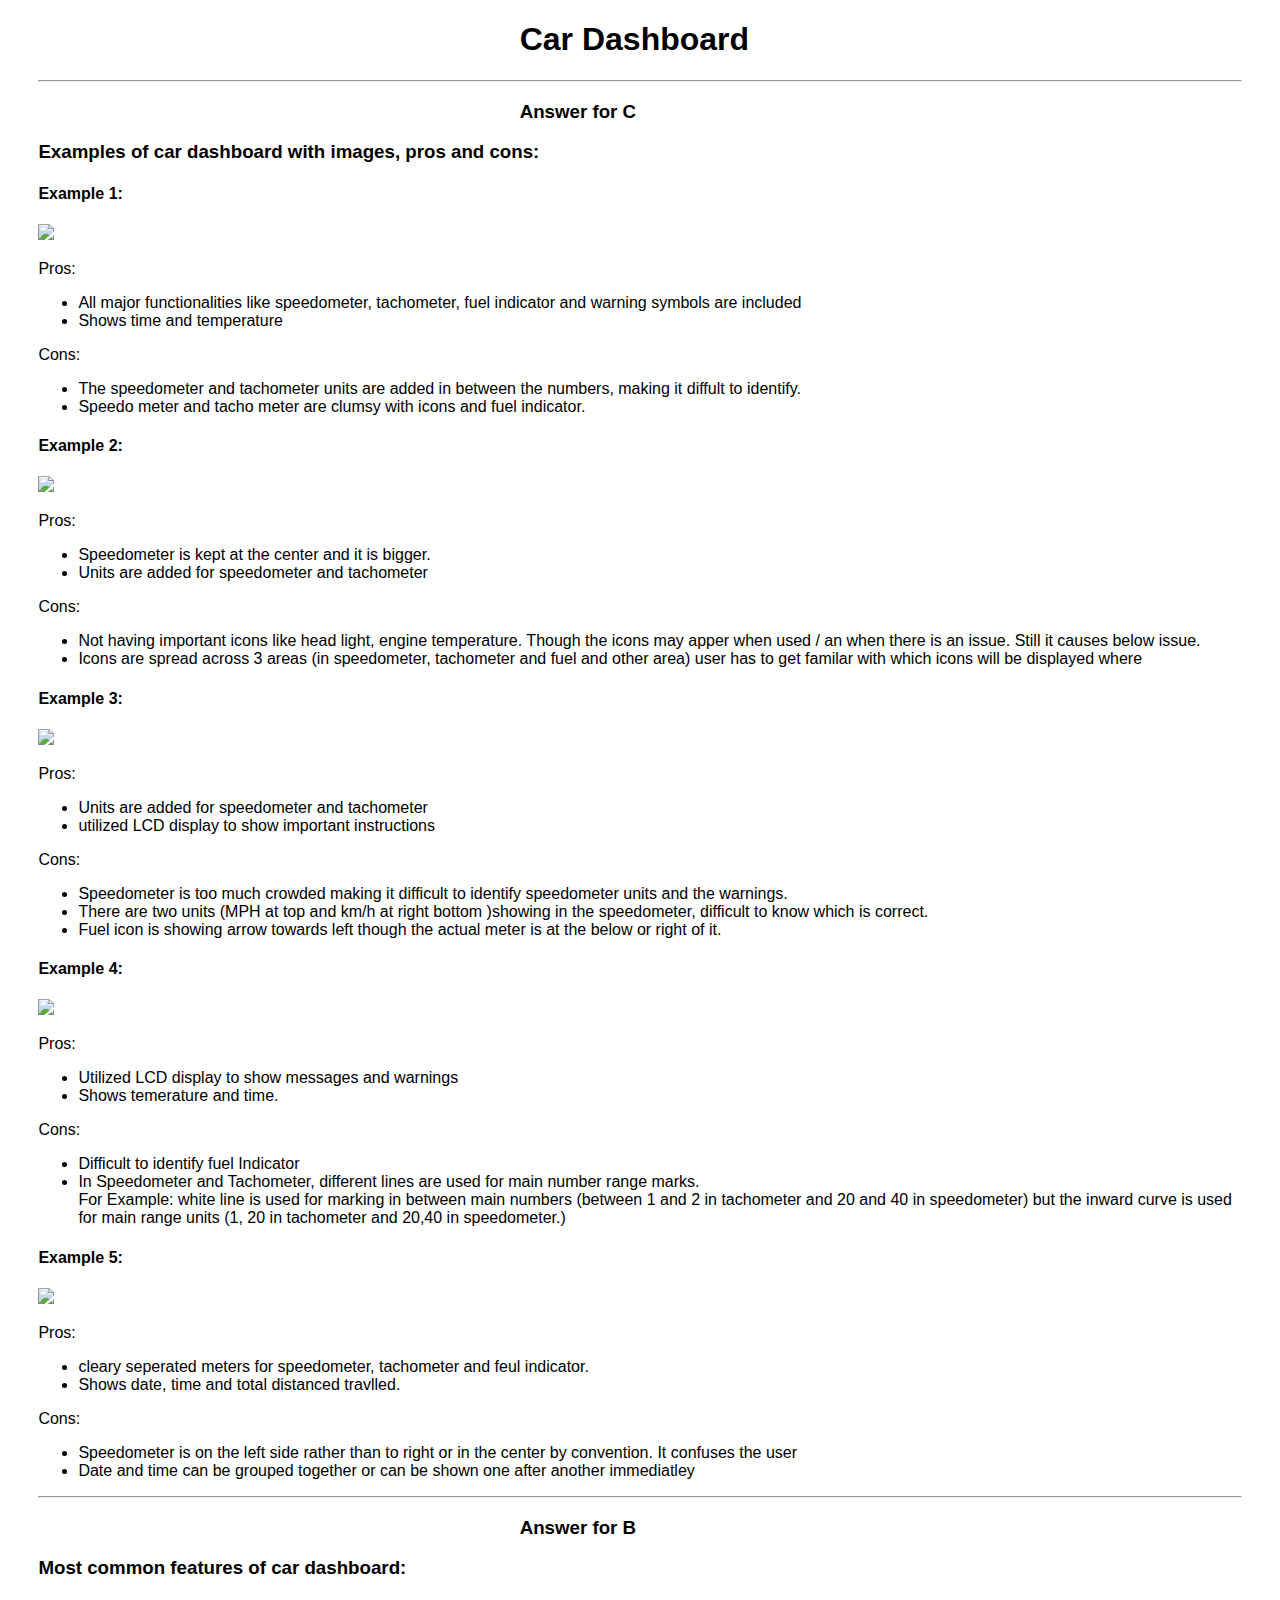
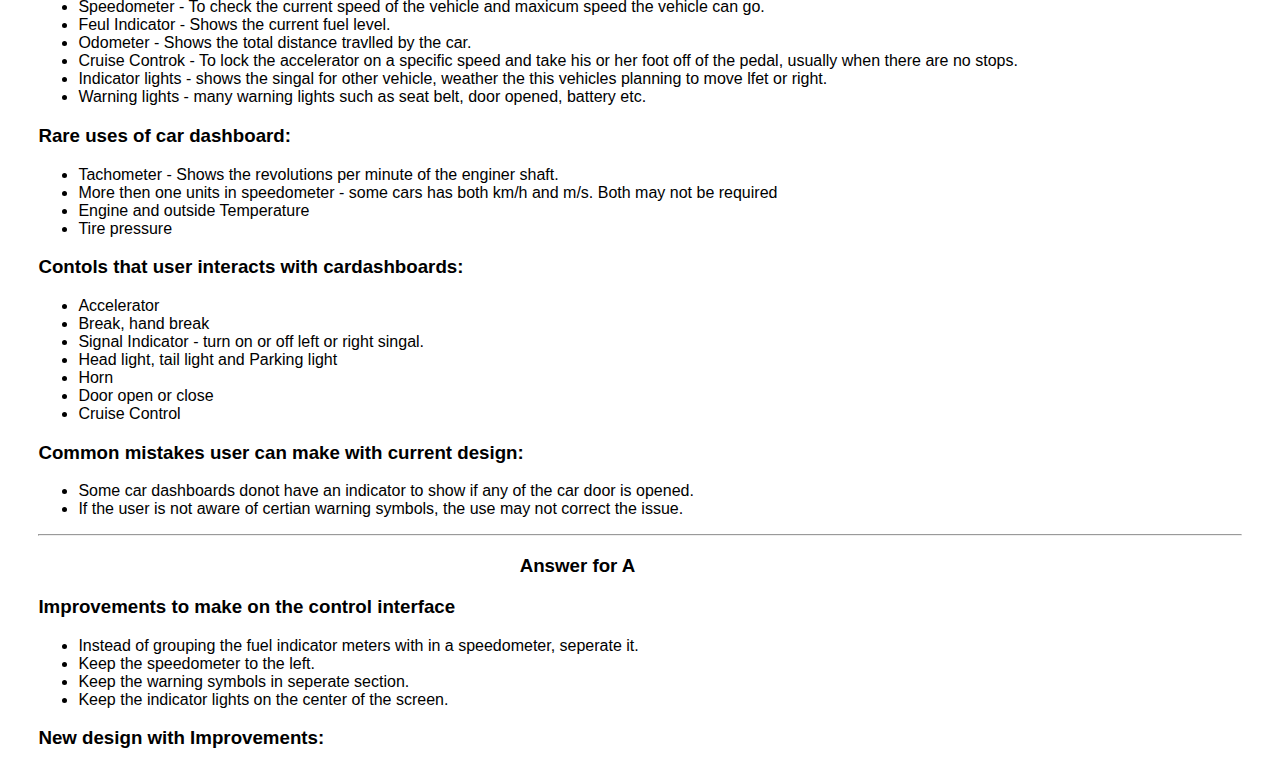
==== index.html @ f6dc5852 "report amd implementation" ====
<!DOCTYPE html>
<html>

<head>
    <style>
        body {
            font-family: sans-serif;
            margin-left: 3%;
            margin-right: 3%;
        }
    </style>
</head>

<body>
    <div style="margin-left: 40%;">
        <h1>Car Dashboard</h1>
    </div>
    <hr>
    <h3 style="margin-left: 40%;">Answer for C</h3>
    <h3>Examples of car dashboard with images, pros and cons:</h3>
    <h4>Example 1:</h4>
    <img src="images/Example_Dashboard_1_1.jpg">
    <p>Pros:</p>
    <ul>
        <li>All major functionalities like speedometer, tachometer, fuel indicator and warning symbols are included</li>
        <li>Shows time and temperature</li>
    </ul>
    <p>Cons:</p>
    <ul>
        <li>The speedometer and tachometer units are added in between the numbers, making it diffult to identify.</li>
        <li>Speedo meter and tacho meter are clumsy with icons and fuel indicator.</li>
    </ul>

    <!-- <img src="images/Example_Dashboard_1.jpg" />
    <p>Pros:</p>
    <ul>
        <li>Speedometer, Tachometer and fuel indicator are inlcued</li>
        <li>Most of the warning symbols are inclued</li>
    </ul>
    <p>cons: </p>
    <ul>
        <li>No indication to know which is speedometer vs which is tachometer.</li>
        <li>Missing units for speedometer - speed units are unknown weather it's kilometers/hour or miles/hour.</li>
        <li>Too many symbols are packged together - it confuses the user and requires more attention to know the
            warning.</li>
        <li>Missing left and right singal indicators. Even if it was included below the speedometer/tachometer. it is
            not easily visible.</li>
        <li>Repeated icons - car door or trunk opened indicator is repeated many times. They consumed a lot of space.<p>
                For example, one icon for trunk opened, one for front door, and another for front and back doors.</p>
        </li>
        <li>The numbering line marks in speedometer and tachometer are extended out of the respective meter area.</li>
        <li>Only one number (1/2) is added in the fuel indicator.</li>
    </ul> -->

    <h4>Example 2:</h4>
    <img src="images/Example_Dashboard_2.jpg" />
    <p>Pros:</p>
    <ul>
        <li>Speedometer is kept at the center and it is bigger.</li>
        <li>Units are added for speedometer and tachometer</li>
    </ul>
    <p>Cons:</p>
    <ul>
        <li>Not having important icons like head light, engine temperature. Though the icons may apper when used / an
            when there is an issue. Still it causes below issue.</li>
        <li>Icons are spread across 3 areas (in speedometer, tachometer and fuel and other area) user has to get familar
            with which icons will be displayed where</li>
    </ul>
    <h4>Example 3:</h4>
    <img src="images/Example_Dashboard_3.jpg" />
    <p>Pros:</p>
    <ul>
        <li>Units are added for speedometer and tachometer</li>
        <li>utilized LCD display to show important instructions</li>
    </ul>
    <p>Cons:</p>
    <ul>
        <li>Speedometer is too much crowded making it difficult to identify speedometer units and the warnings.</li>
        <li>There are two units (MPH at top and km/h at right bottom )showing in the speedometer, difficult to know
            which is correct.</li>
        <li>Fuel icon is showing arrow towards left though the actual meter is at the below or right of it.</li>
    </ul>

    <h4>Example 4:</h4>
    <img src="images/Example_Dashboard_4.jpg" />
    <p>Pros:</p>
    <ul>
        <li>Utilized LCD display to show messages and warnings</li>
        <li>Shows temerature and time.</li>
    </ul>
    <p>Cons:</p>
    <ul>
        <li>Difficult to identify fuel Indicator</li>
        <li>In Speedometer and Tachometer, different lines are used for main number range marks.
            <br>For Example: white line is used for marking in between main numbers
            (between 1 and 2 in tachometer and 20 and 40 in speedometer)
            but the inward curve is used for main range units (1, 20 in tachometer and 20,40 in speedometer.)
        </li>
    </ul>
    <h4>Example 5:</h4>
    <img src="images/Example_Dashboard_5.jpg" />
    <p>Pros:</p>
    <ul>
        <li>cleary seperated meters for speedometer, tachometer and feul indicator.</li>
        <li>Shows date, time and total distanced travlled.</li>
    </ul>
    <p>Cons:</p>
    <ul>
        <li>Speedometer is on the left side rather than to right or in the center by convention. It confuses the user
        </li>
        <li>Date and time can be grouped together or can be shown one after another immediatley</li>
    </ul>
    <hr>
    <h3 style="margin-left: 40%;">Answer for B</h3>
    <h3>Most common features of car dashboard:</h3>
    <ul>
        <li>Speedometer - To check the current speed of the vehicle and maxicum speed the vehicle can go.</li>
        <li>Feul Indicator - Shows the current fuel level.</li>
        <li>Odometer - Shows the total distance travlled by the car.</li>
        <li>Cruise Controk - To lock the accelerator on a specific speed and take his or her foot off of the pedal,
            usually when there are no stops.</li>
        <li>Indicator lights - shows the singal for other vehicle, weather the this vehicles planning to move lfet or
            right.</li>
        <li>Warning lights - many warning lights such as seat belt, door opened, battery etc.</li>
    </ul>
    <h3>Rare uses of car dashboard:</h3>
    <ul>
        <li>Tachometer - Shows the revolutions per minute of the enginer shaft.</li>
        <li>More then one units in speedometer - some cars has both km/h and m/s. Both may not be required</li>
        <li>Engine and outside Temperature</li>
        <li>Tire pressure</li>
    </ul>
    <h3>Contols that user interacts with cardashboards:</h3>
    <ul>
        <li>Accelerator</li>
        <li>Break, hand break</li>
        <li>Signal Indicator - turn on or off left or right singal.</li>
        <li>Head light, tail light and Parking light</li>
        <li>Horn</li>
        <li>Door open or close</li>
        <li>Cruise Control</li>
    </ul>
    <h3>Common mistakes user can make with current design:</h3>
    <ul>
        <li>Some car dashboards donot have an indicator to show if any of the car door is opened.</li>
        <li>If the user is not aware of certian warning symbols, the use may not correct the issue.</li>
    </ul>
    <hr />
    <h3 style="margin-left: 40%;">Answer for A</h3>
    <h3>Improvements to make on the control interface</h3>
    <ul>
        <li>Instead of grouping the fuel indicator meters with in a speedometer, seperate it.</li>
        <li>Keep the speedometer to the left.</li>
        <li>Keep the warning symbols in seperate section.</li>
        <li>Keep the indicator lights on the center of the screen.</li>
    </ul>
    <h3>New design with Improvements:</h3>
</body>

</html>
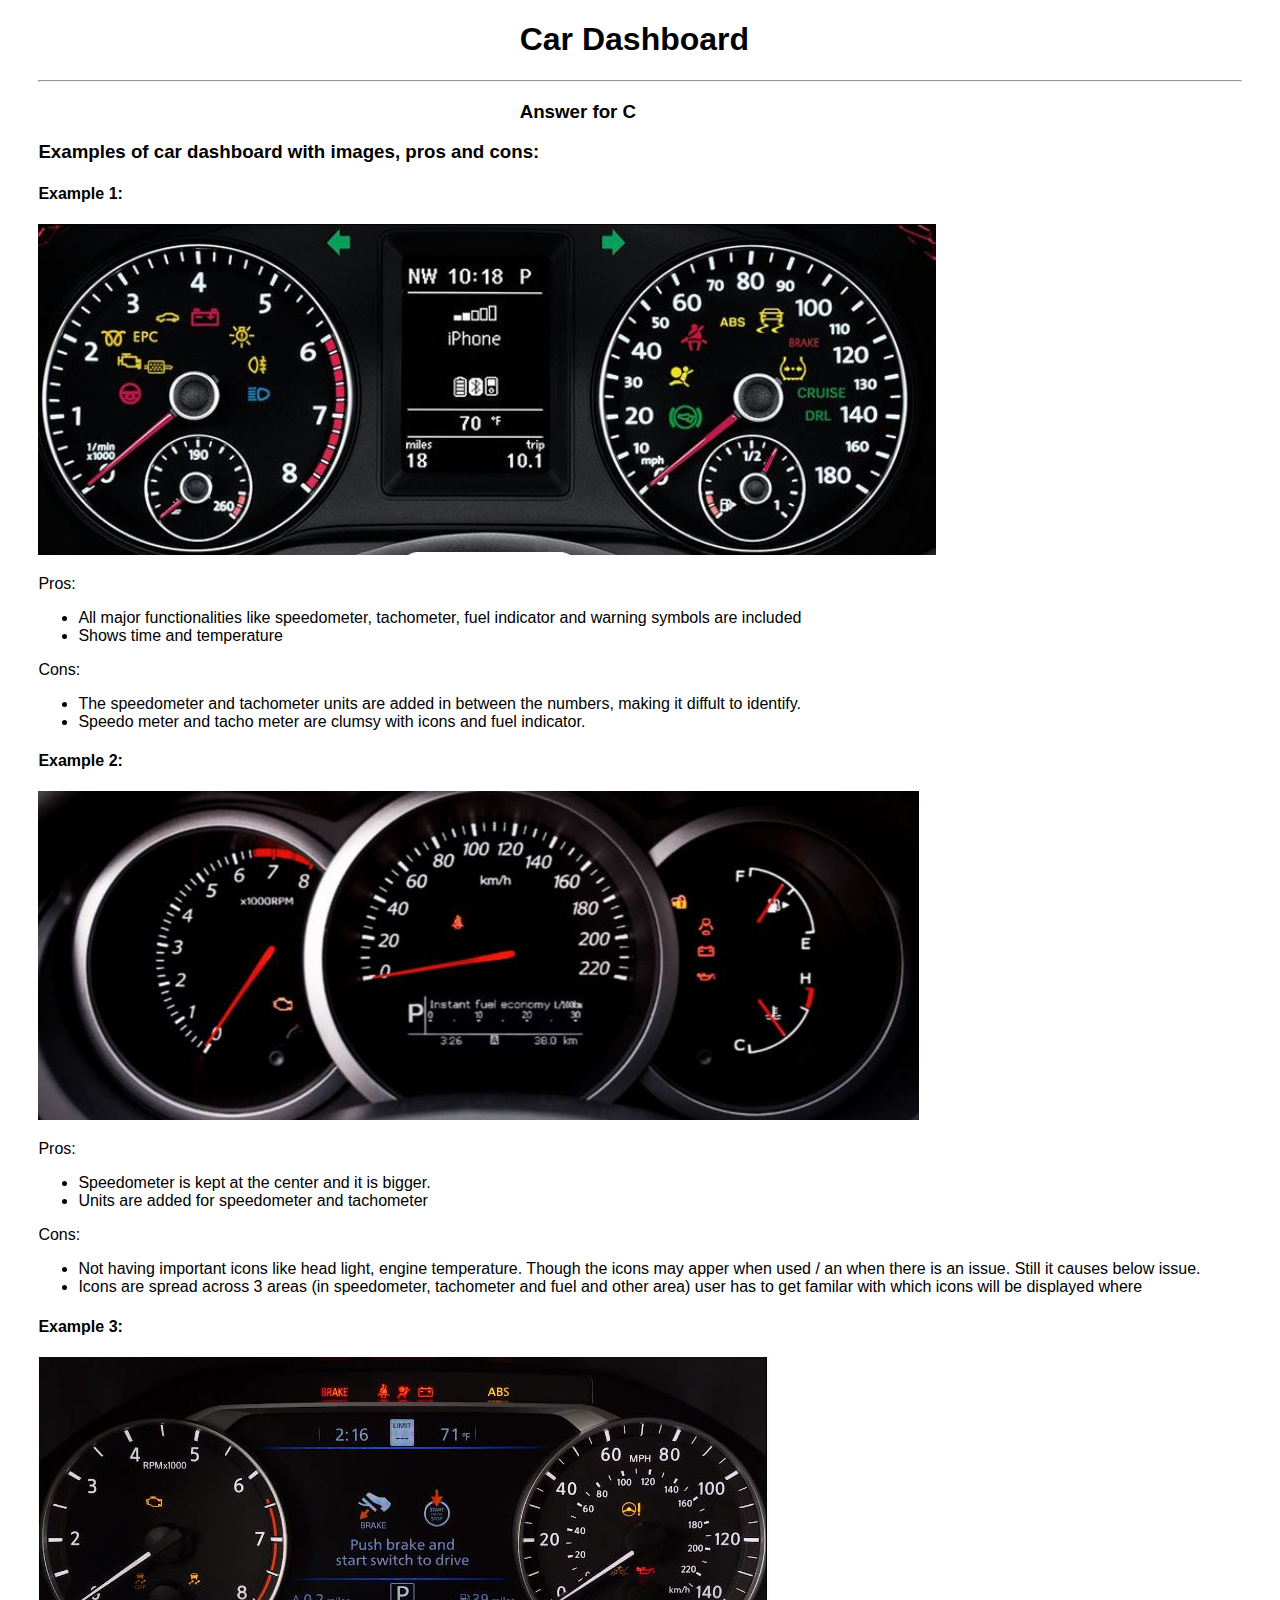
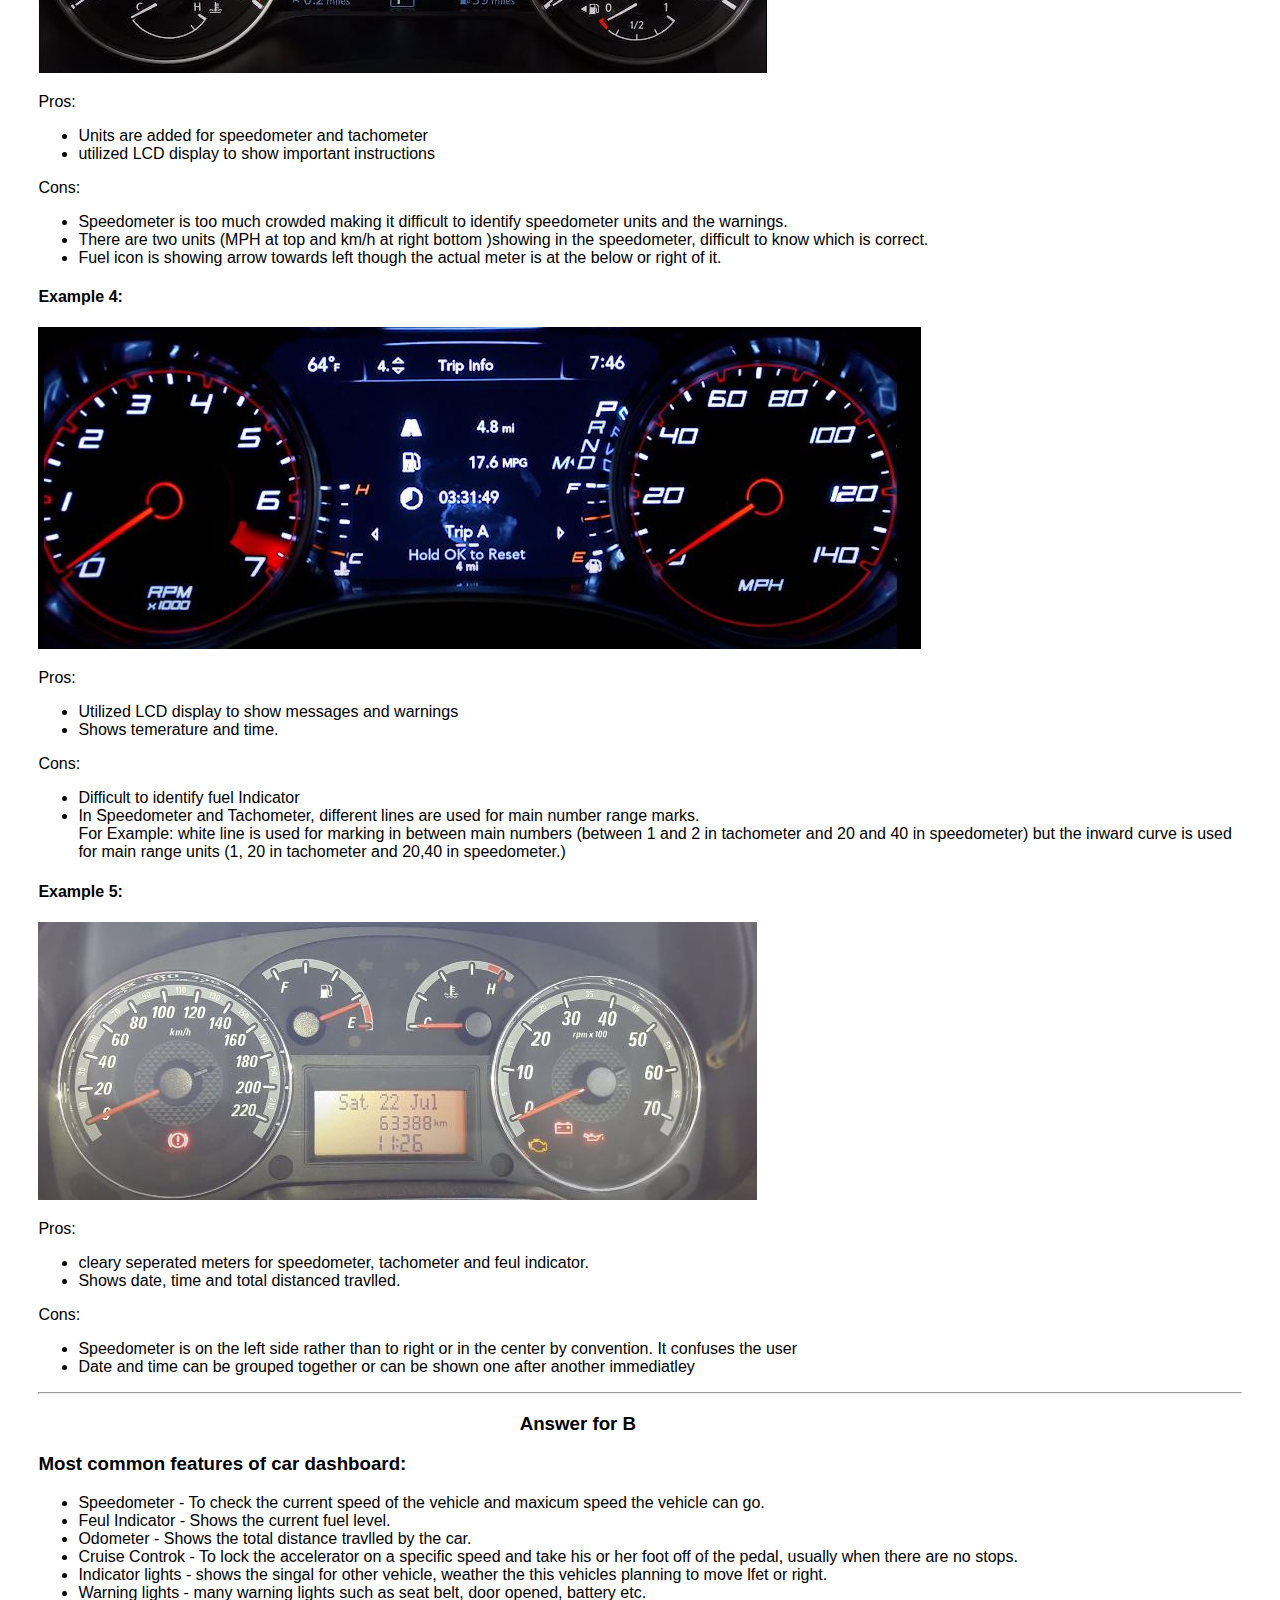
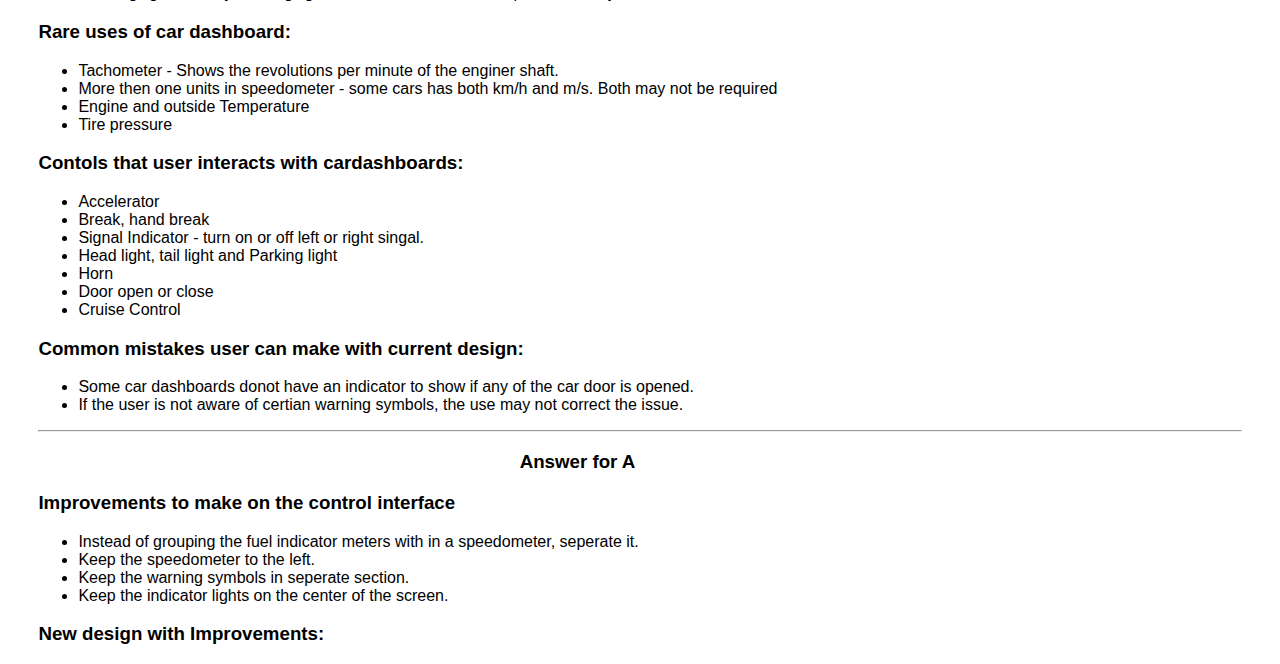
==== commit 349cbdcb: "corrected image file extension" ====
--- a/index.html
+++ b/index.html
@@ -19,7 +19,7 @@
     <h3 style="margin-left: 40%;">Answer for C</h3>
     <h3>Examples of car dashboard with images, pros and cons:</h3>
     <h4>Example 1:</h4>
-    <img src="images/Example_Dashboard_1_1.jpg">
+    <img src="Images/Example_Dashboard_1_1.JPG">
     <p>Pros:</p>
     <ul>
         <li>All major functionalities like speedometer, tachometer, fuel indicator and warning symbols are included</li>
@@ -30,30 +30,8 @@
         <li>The speedometer and tachometer units are added in between the numbers, making it diffult to identify.</li>
         <li>Speedo meter and tacho meter are clumsy with icons and fuel indicator.</li>
     </ul>
-
-    <!-- <img src="images/Example_Dashboard_1.jpg" />
-    <p>Pros:</p>
-    <ul>
-        <li>Speedometer, Tachometer and fuel indicator are inlcued</li>
-        <li>Most of the warning symbols are inclued</li>
-    </ul>
-    <p>cons: </p>
-    <ul>
-        <li>No indication to know which is speedometer vs which is tachometer.</li>
-        <li>Missing units for speedometer - speed units are unknown weather it's kilometers/hour or miles/hour.</li>
-        <li>Too many symbols are packged together - it confuses the user and requires more attention to know the
-            warning.</li>
-        <li>Missing left and right singal indicators. Even if it was included below the speedometer/tachometer. it is
-            not easily visible.</li>
-        <li>Repeated icons - car door or trunk opened indicator is repeated many times. They consumed a lot of space.<p>
-                For example, one icon for trunk opened, one for front door, and another for front and back doors.</p>
-        </li>
-        <li>The numbering line marks in speedometer and tachometer are extended out of the respective meter area.</li>
-        <li>Only one number (1/2) is added in the fuel indicator.</li>
-    </ul> -->
-
     <h4>Example 2:</h4>
-    <img src="images/Example_Dashboard_2.jpg" />
+    <img src="Images/Example_Dashboard_2.JPG" />
     <p>Pros:</p>
     <ul>
         <li>Speedometer is kept at the center and it is bigger.</li>
@@ -67,7 +45,7 @@
             with which icons will be displayed where</li>
     </ul>
     <h4>Example 3:</h4>
-    <img src="images/Example_Dashboard_3.jpg" />
+    <img src="Images/Example_Dashboard_3.JPG" />
     <p>Pros:</p>
     <ul>
         <li>Units are added for speedometer and tachometer</li>
@@ -82,7 +60,7 @@
     </ul>
 
     <h4>Example 4:</h4>
-    <img src="images/Example_Dashboard_4.jpg" />
+    <img src="Images/Example_Dashboard_4.JPG" />
     <p>Pros:</p>
     <ul>
         <li>Utilized LCD display to show messages and warnings</li>
@@ -98,7 +76,7 @@
         </li>
     </ul>
     <h4>Example 5:</h4>
-    <img src="images/Example_Dashboard_5.jpg" />
+    <img src="Images/Example_Dashboard_5.JPG" />
     <p>Pros:</p>
     <ul>
         <li>cleary seperated meters for speedometer, tachometer and feul indicator.</li>
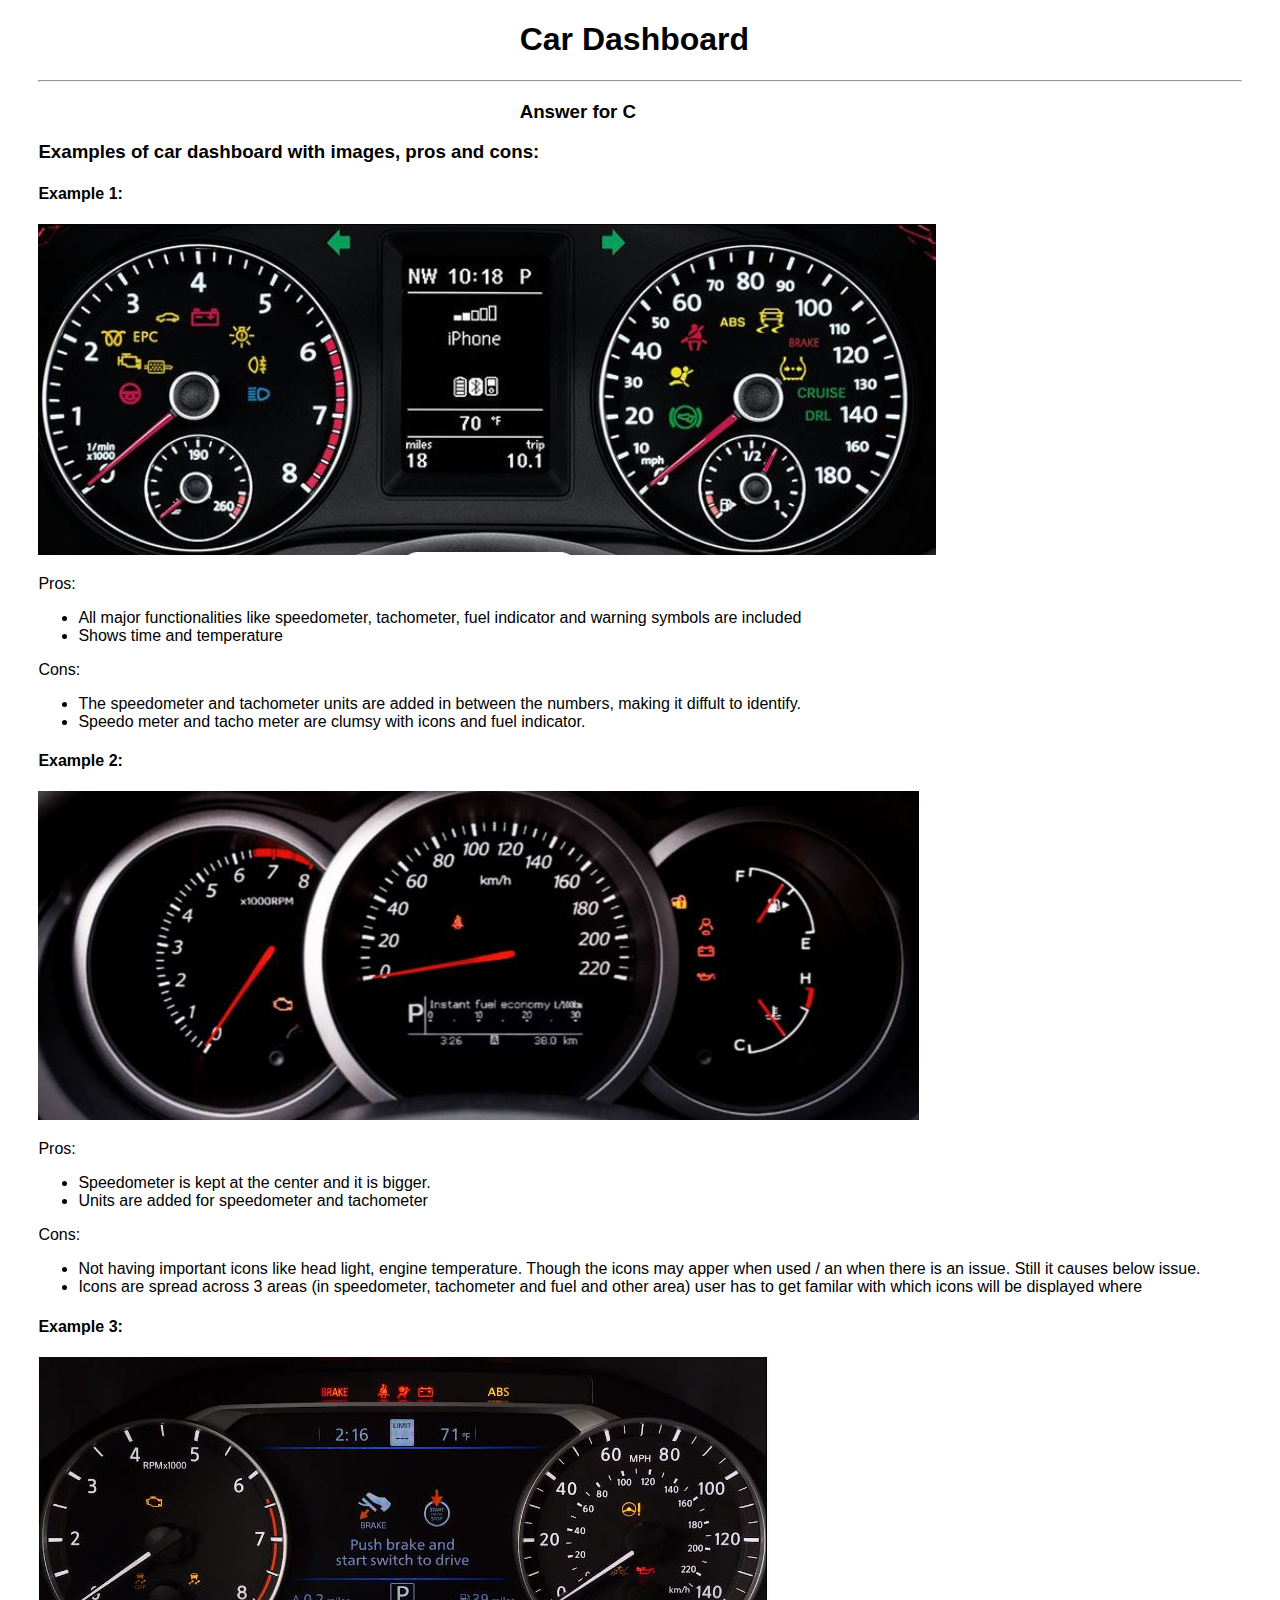
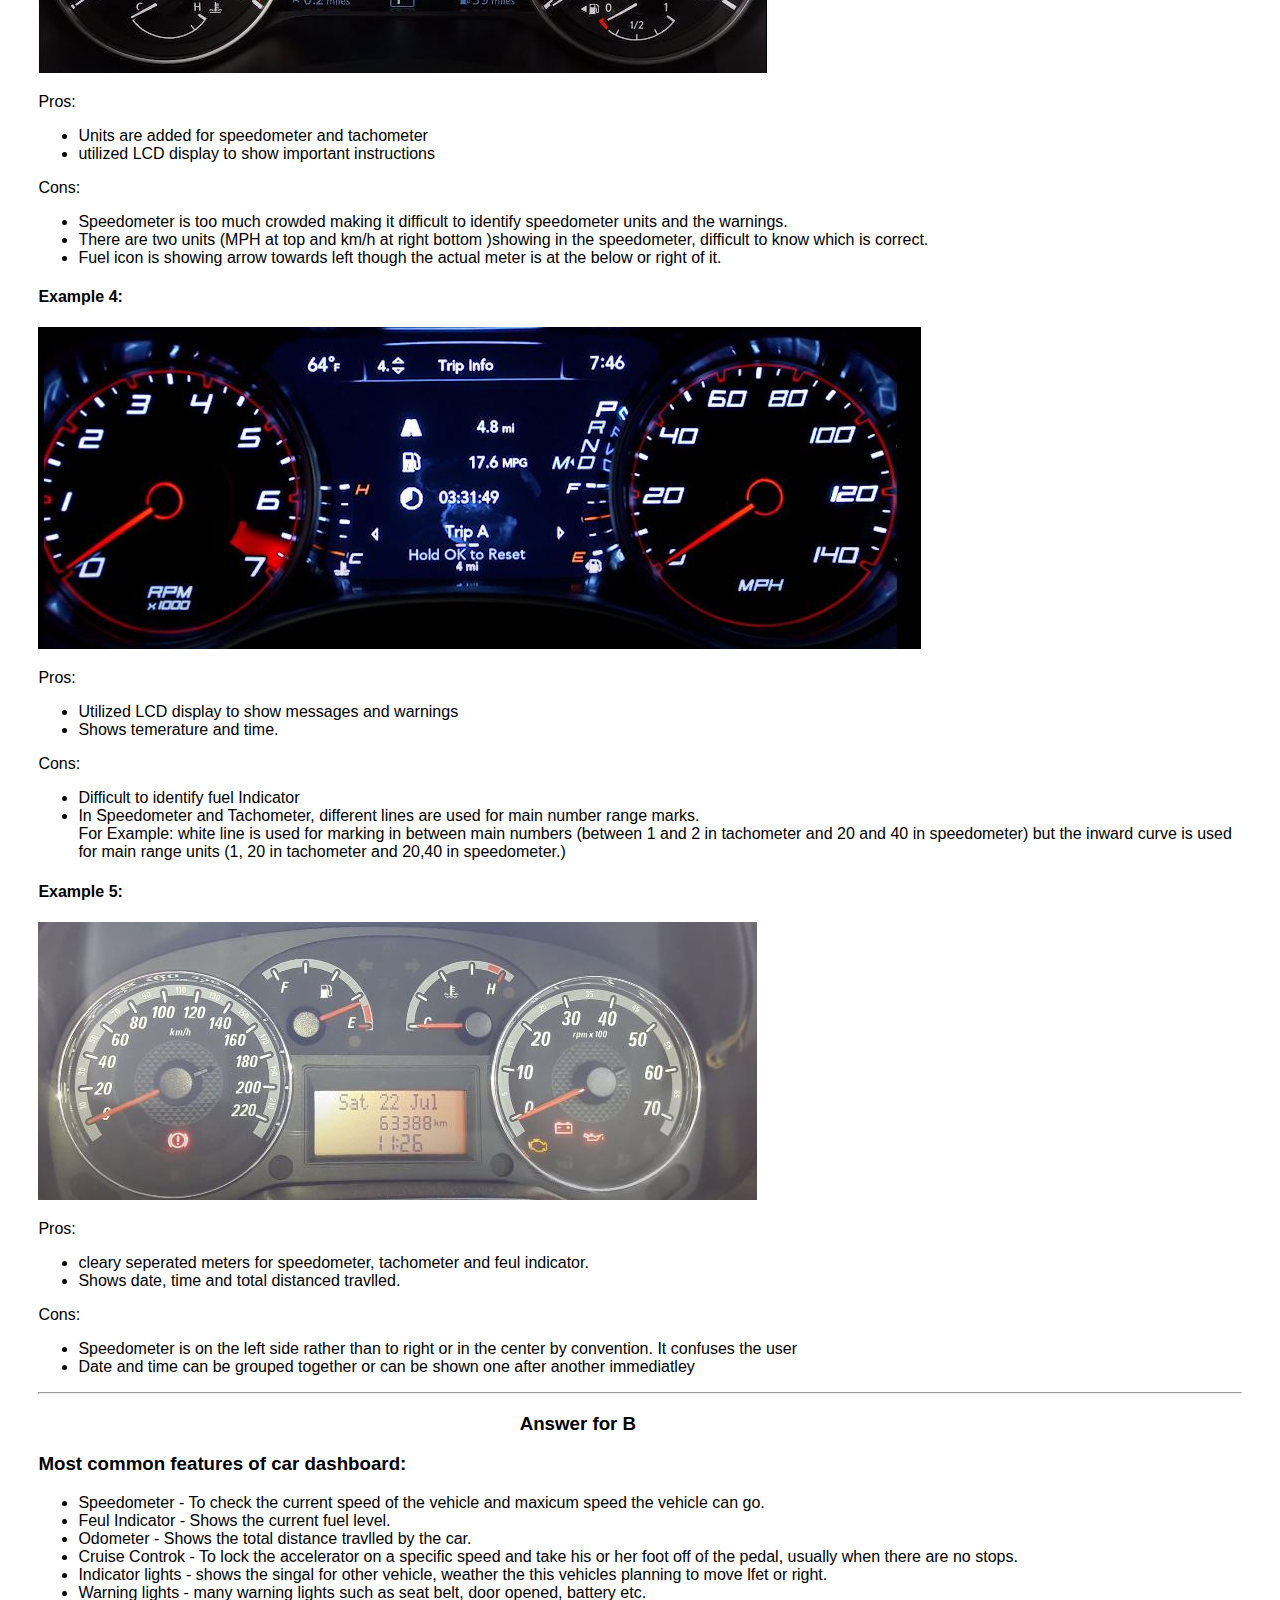
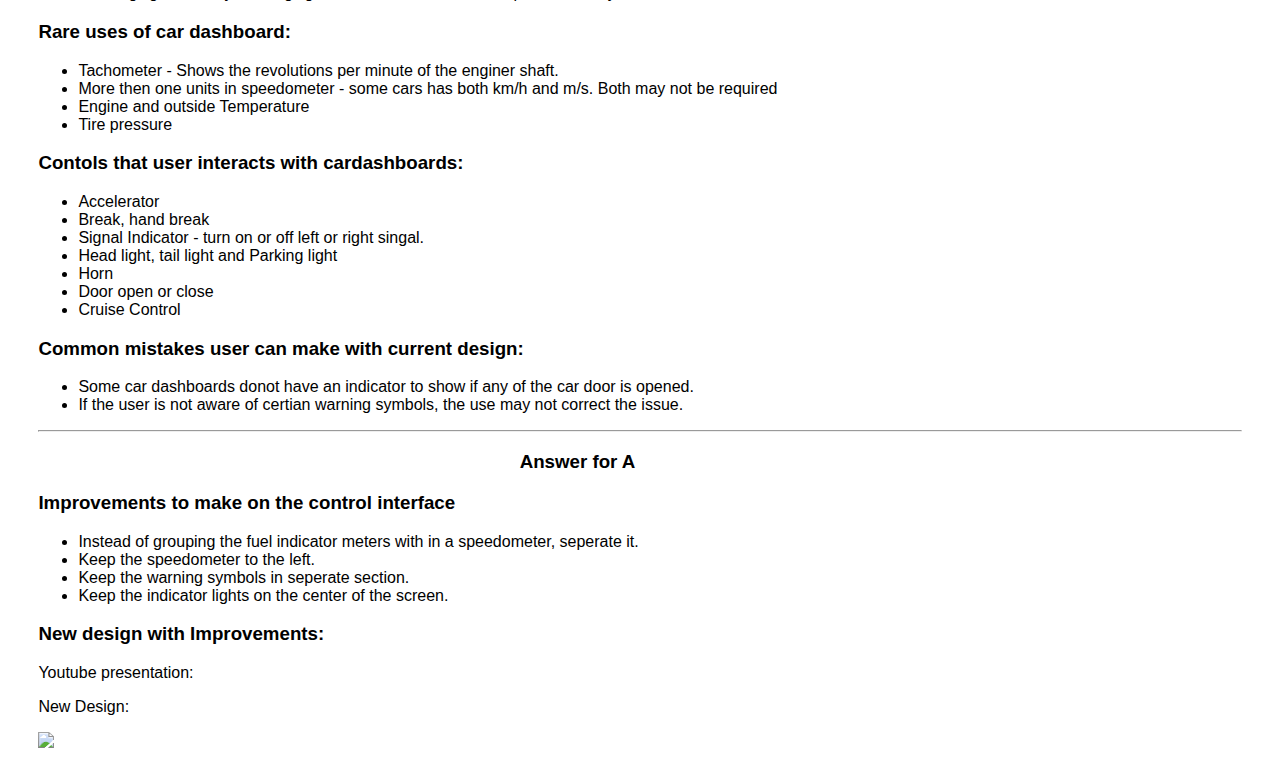
==== commit 6b5cc0c1: "issue fixes" ====
--- a/index.html
+++ b/index.html
@@ -133,6 +133,9 @@
         <li>Keep the indicator lights on the center of the screen.</li>
     </ul>
     <h3>New design with Improvements:</h3>
+    <p>Youtube presentation:</p>
+    <p>New Design:</p>
+    <img src="images/implementation_image.JPG"/>
 </body>
 
 </html>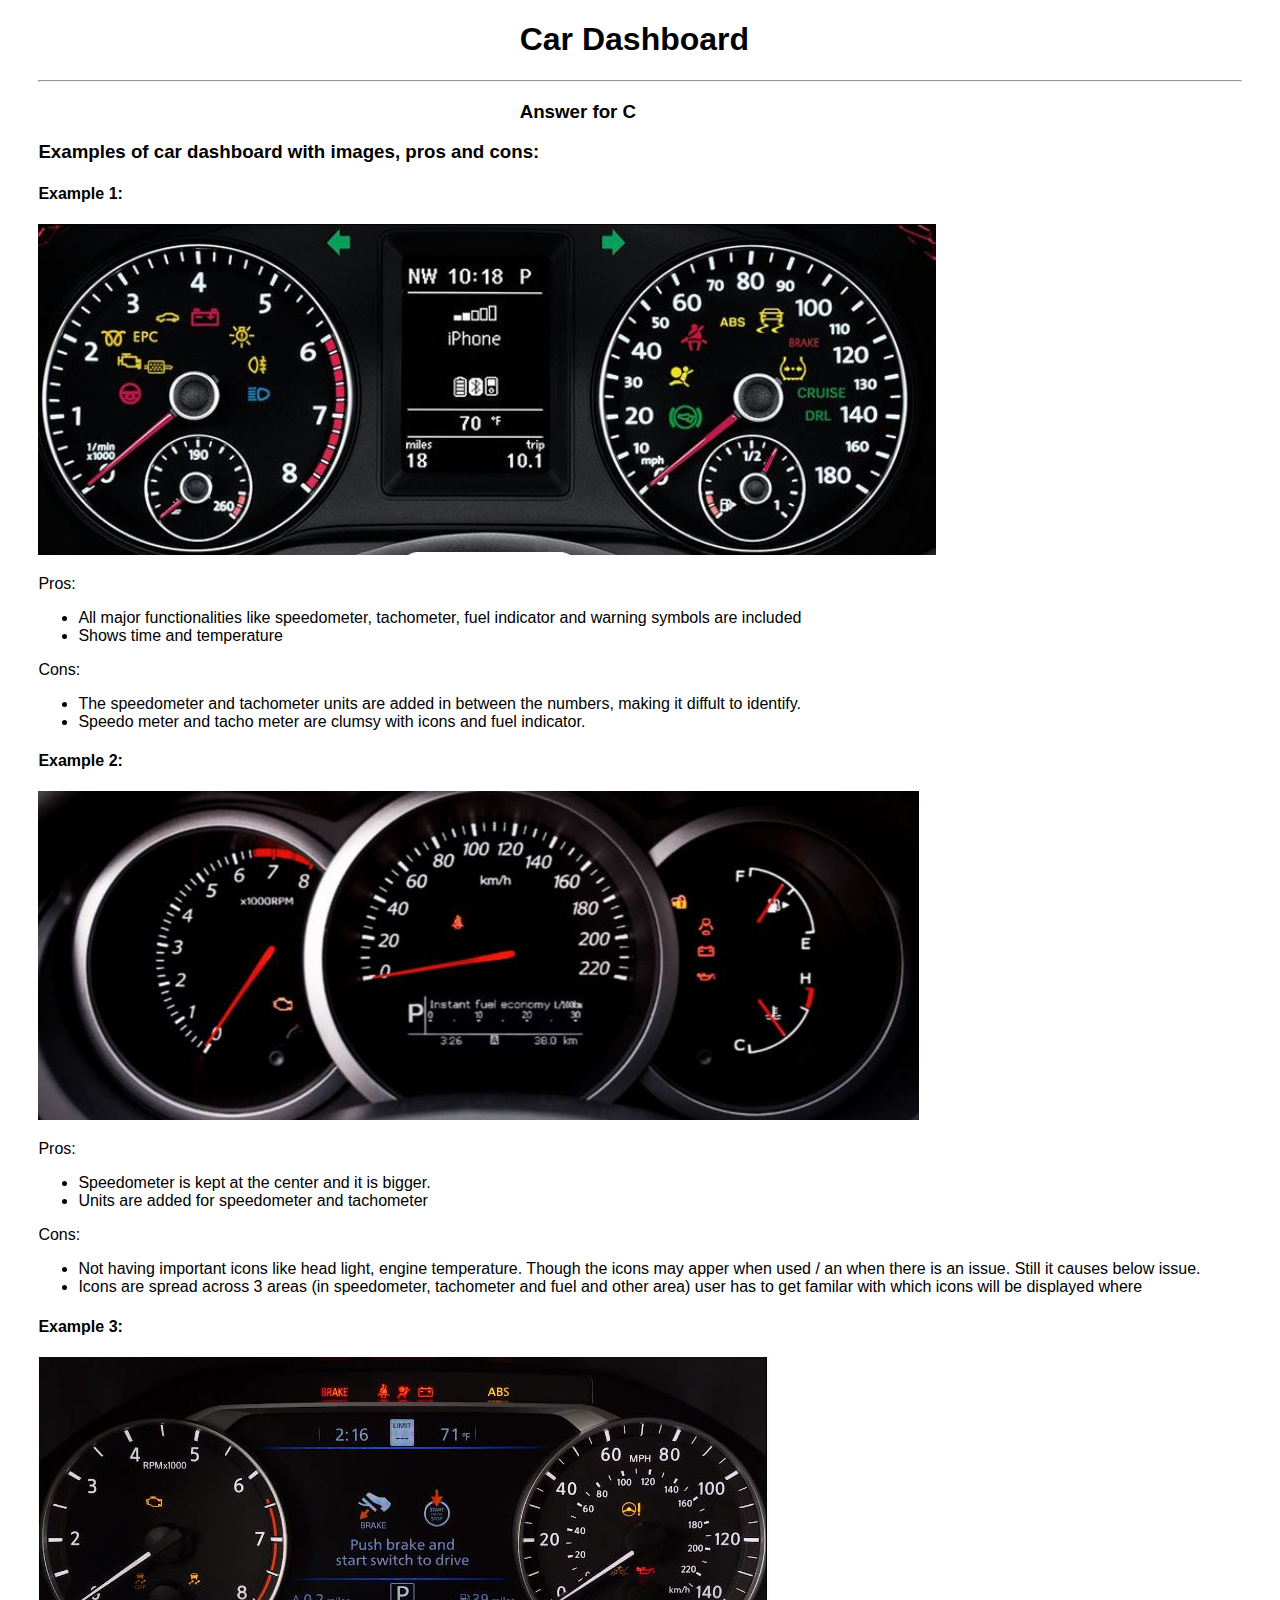
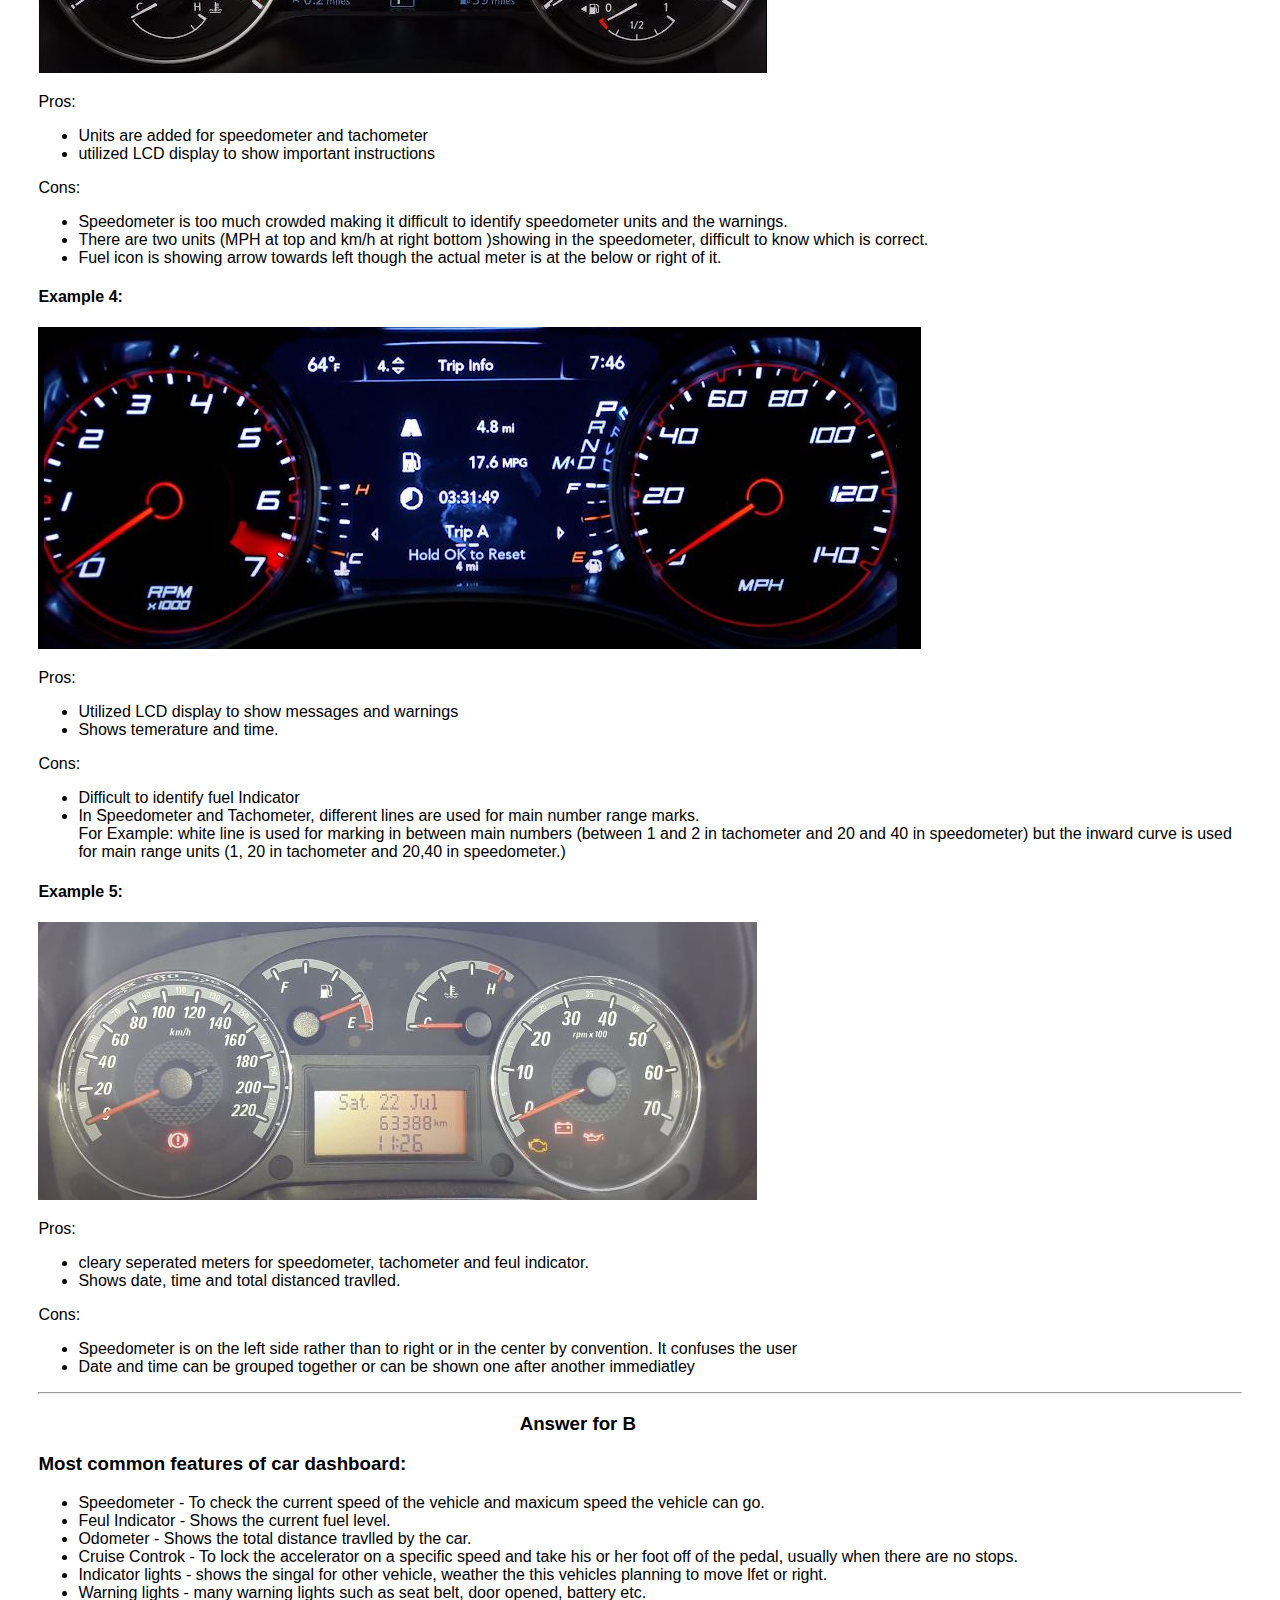
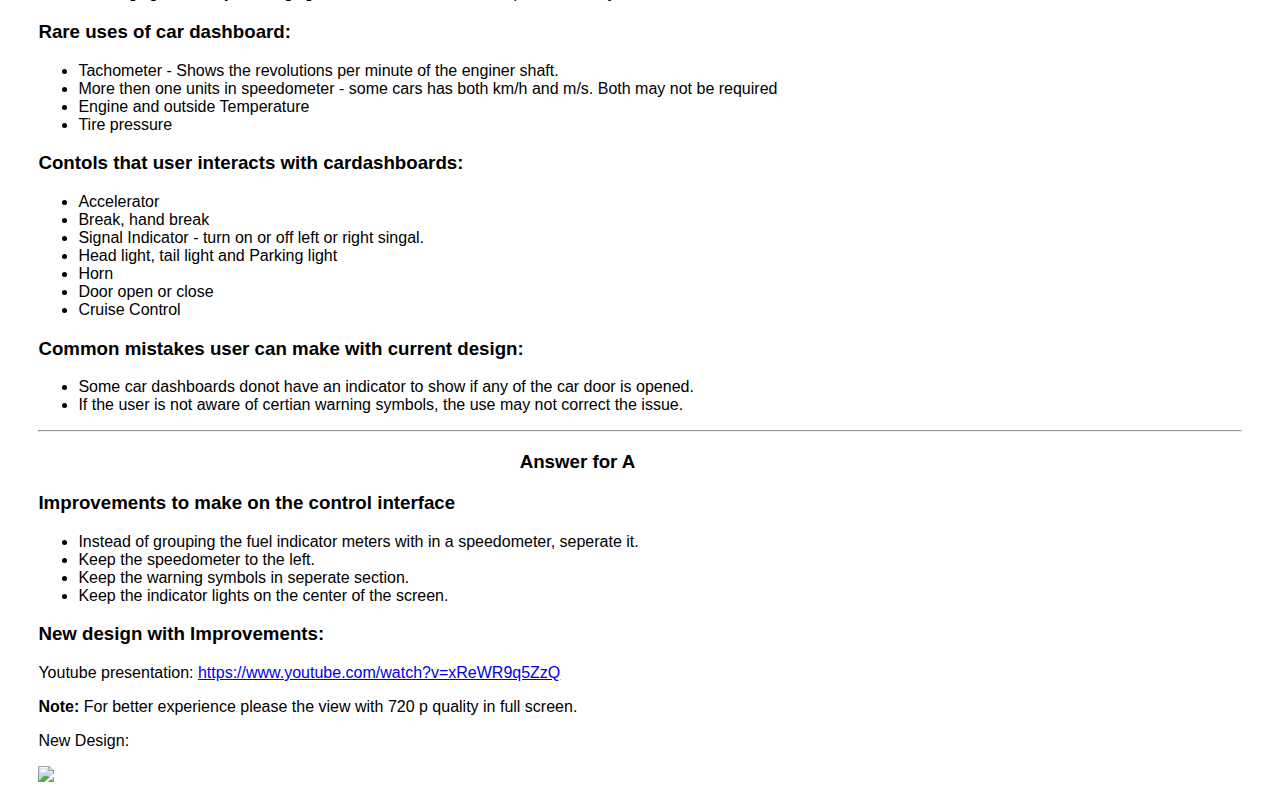
==== commit 4821dcec: "commit" ====
--- a/index.html
+++ b/index.html
@@ -133,9 +133,12 @@
         <li>Keep the indicator lights on the center of the screen.</li>
     </ul>
     <h3>New design with Improvements:</h3>
-    <p>Youtube presentation:</p>
+    <p>Youtube presentation: <a  target="_blank"  href="https://www.youtube.com/watch?v=xReWR9q5ZzQ">https://www.youtube.com/watch?v=xReWR9q5ZzQ</a></p>
+     <p><strong>Note:</strong> For better experience please the view with 720 p quality in full screen.</p>
     <p>New Design:</p>
     <img src="images/implementation_image.JPG"/>
+    <br>
+    <br>
 </body>
 
 </html>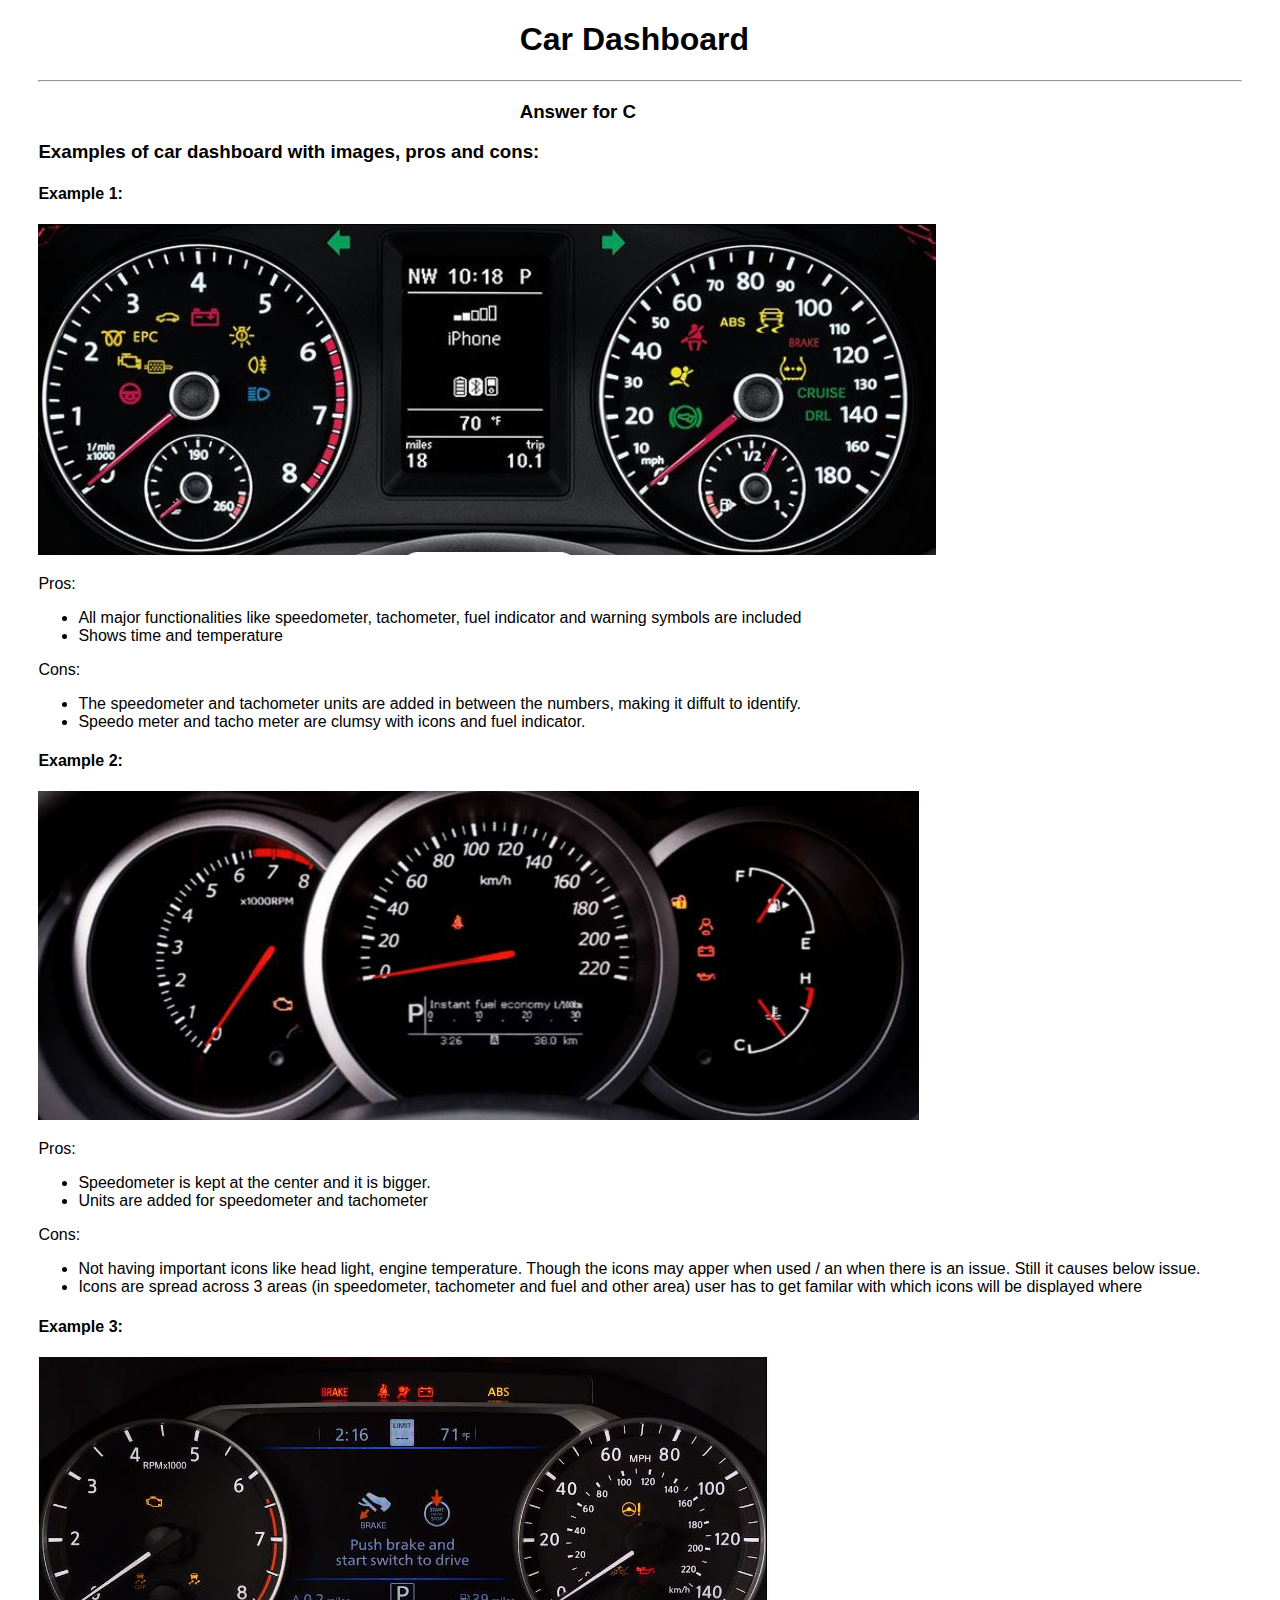
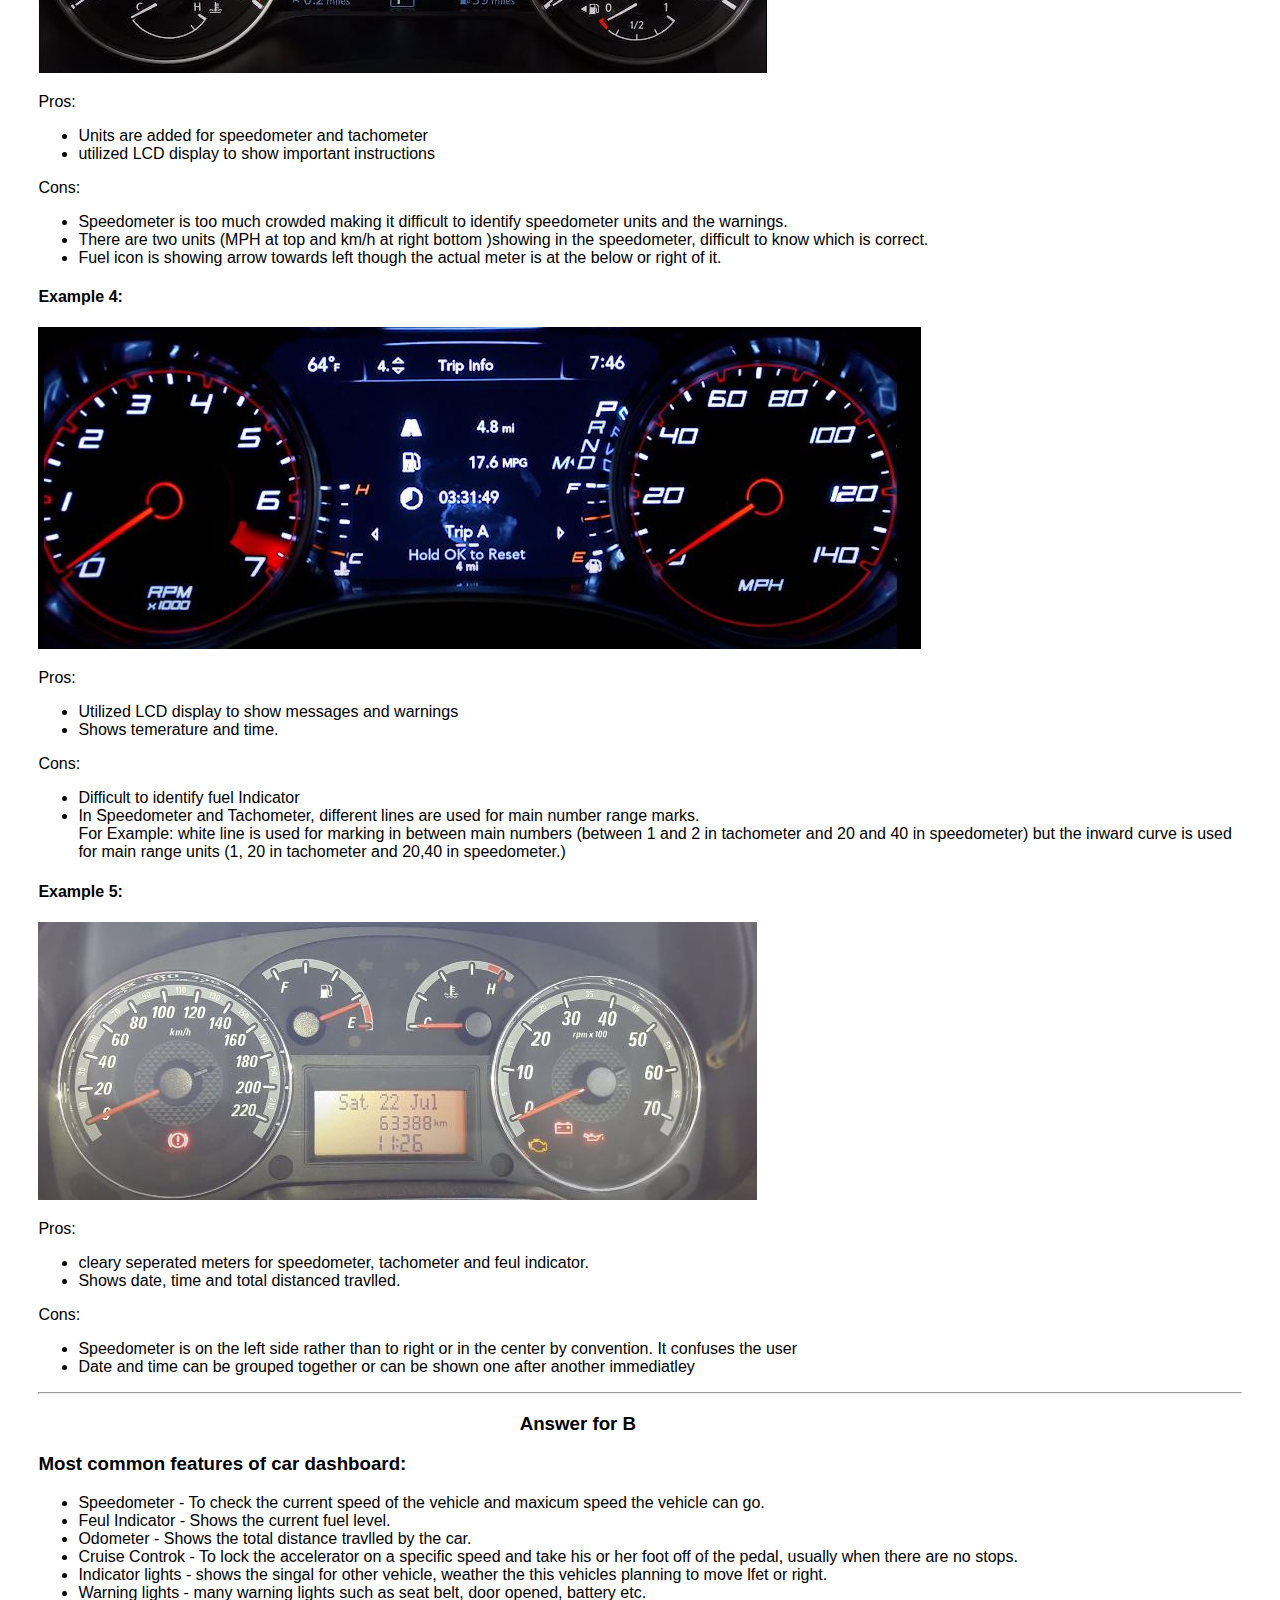
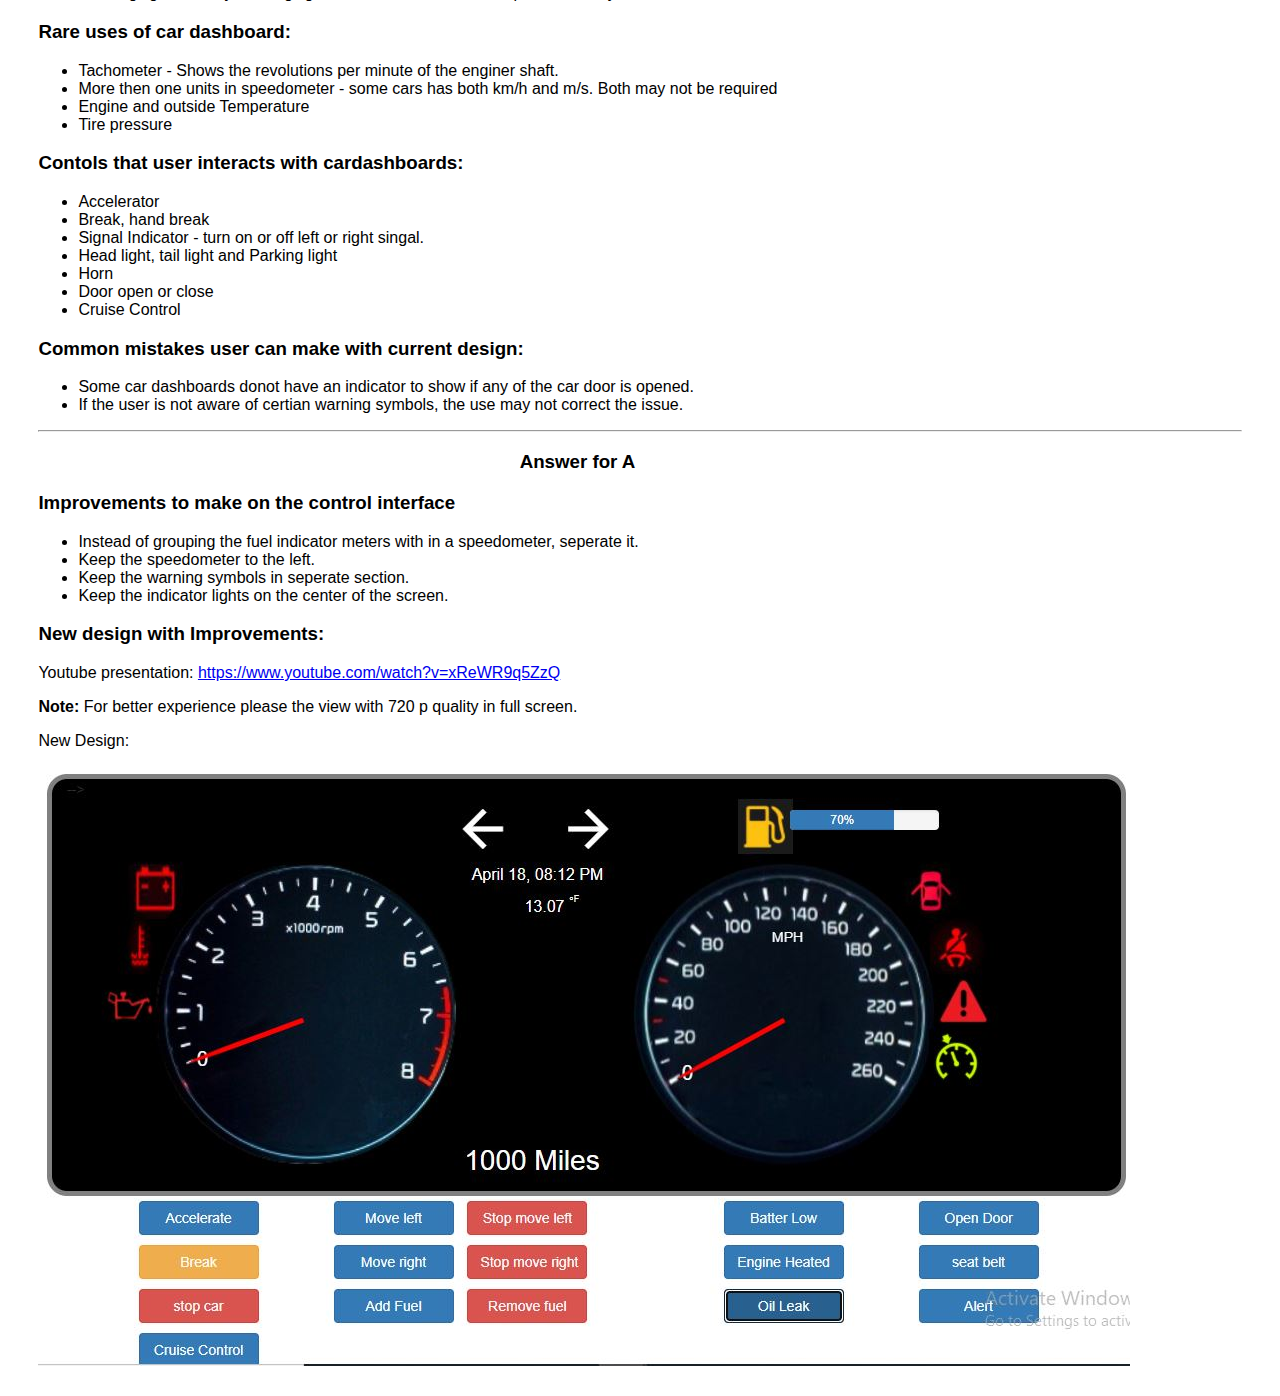
==== commit 90f6a4fc: "name corrrection" ====
--- a/index.html
+++ b/index.html
@@ -136,7 +136,7 @@
     <p>Youtube presentation: <a  target="_blank"  href="https://www.youtube.com/watch?v=xReWR9q5ZzQ">https://www.youtube.com/watch?v=xReWR9q5ZzQ</a></p>
      <p><strong>Note:</strong> For better experience please the view with 720 p quality in full screen.</p>
     <p>New Design:</p>
-    <img src="images/implementation_image.JPG"/>
+    <img src="Images/implementation_image.JPG"/>
     <br>
     <br>
 </body>
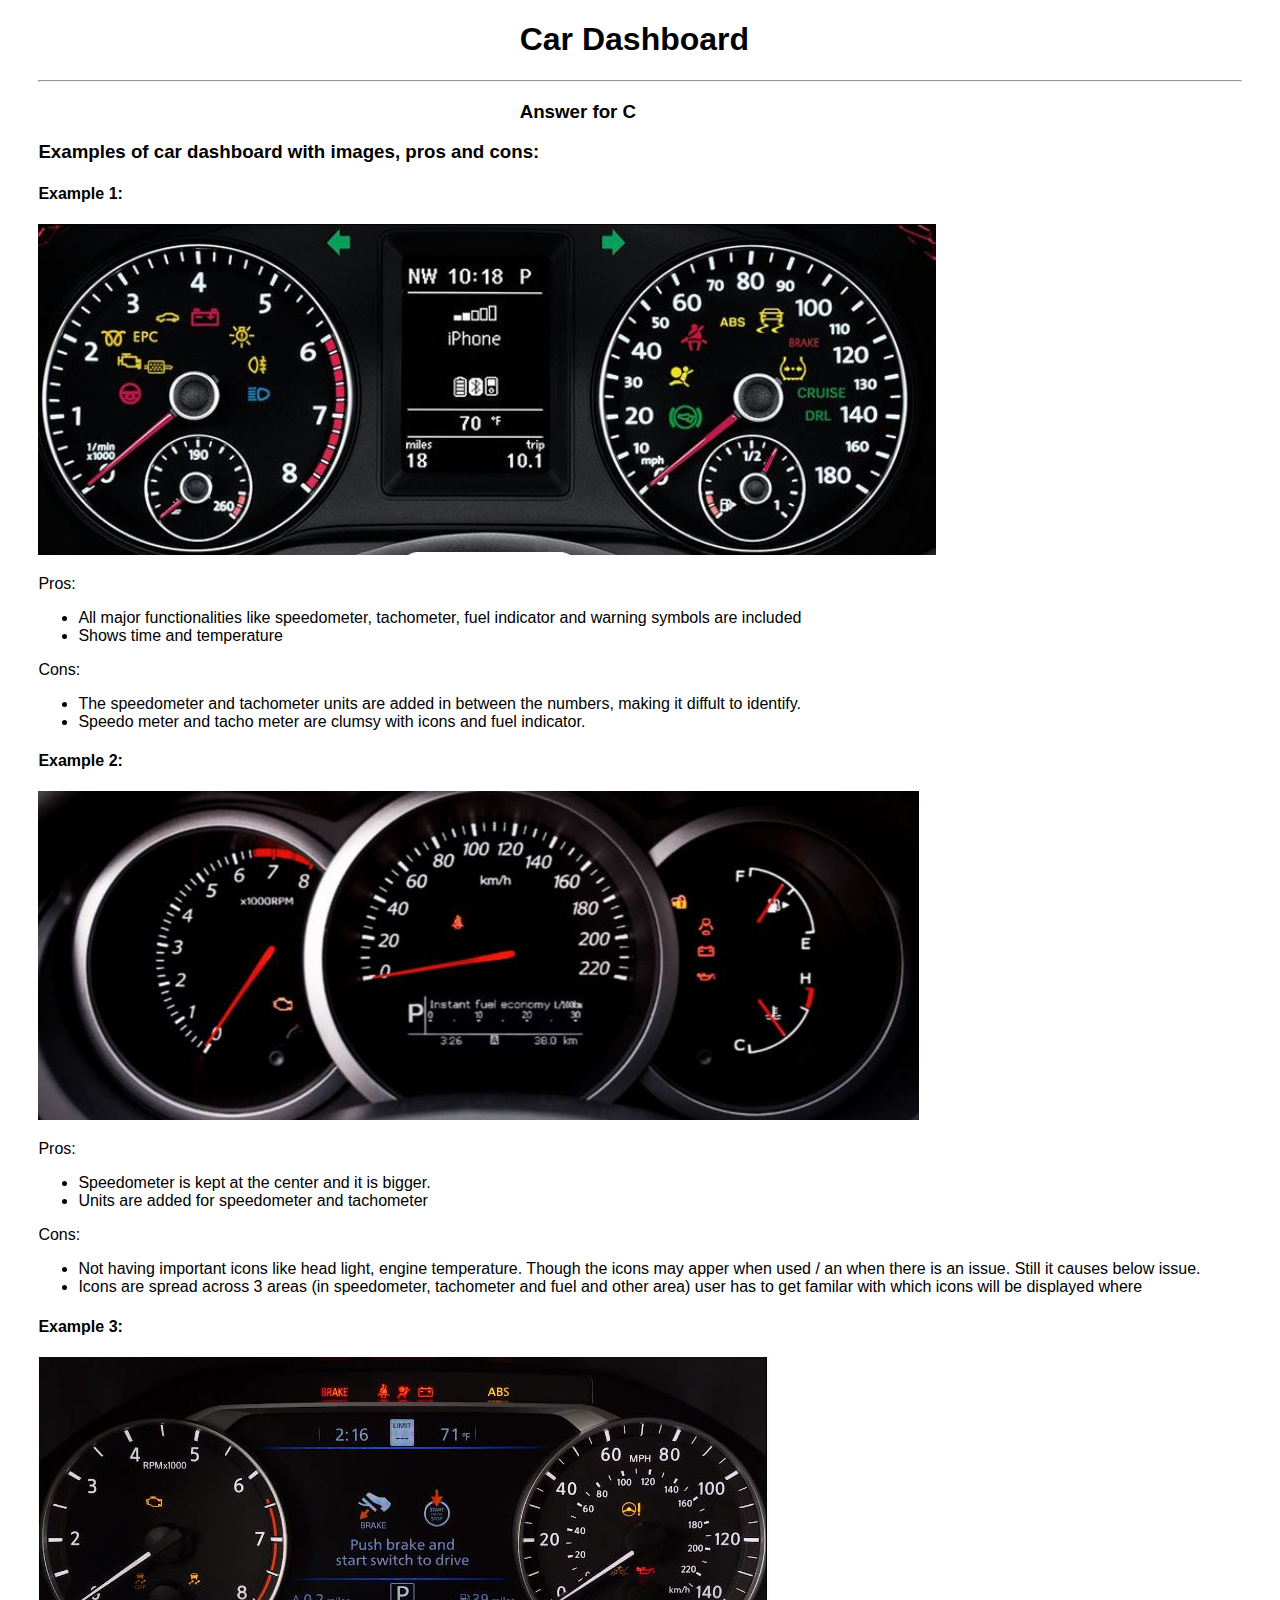
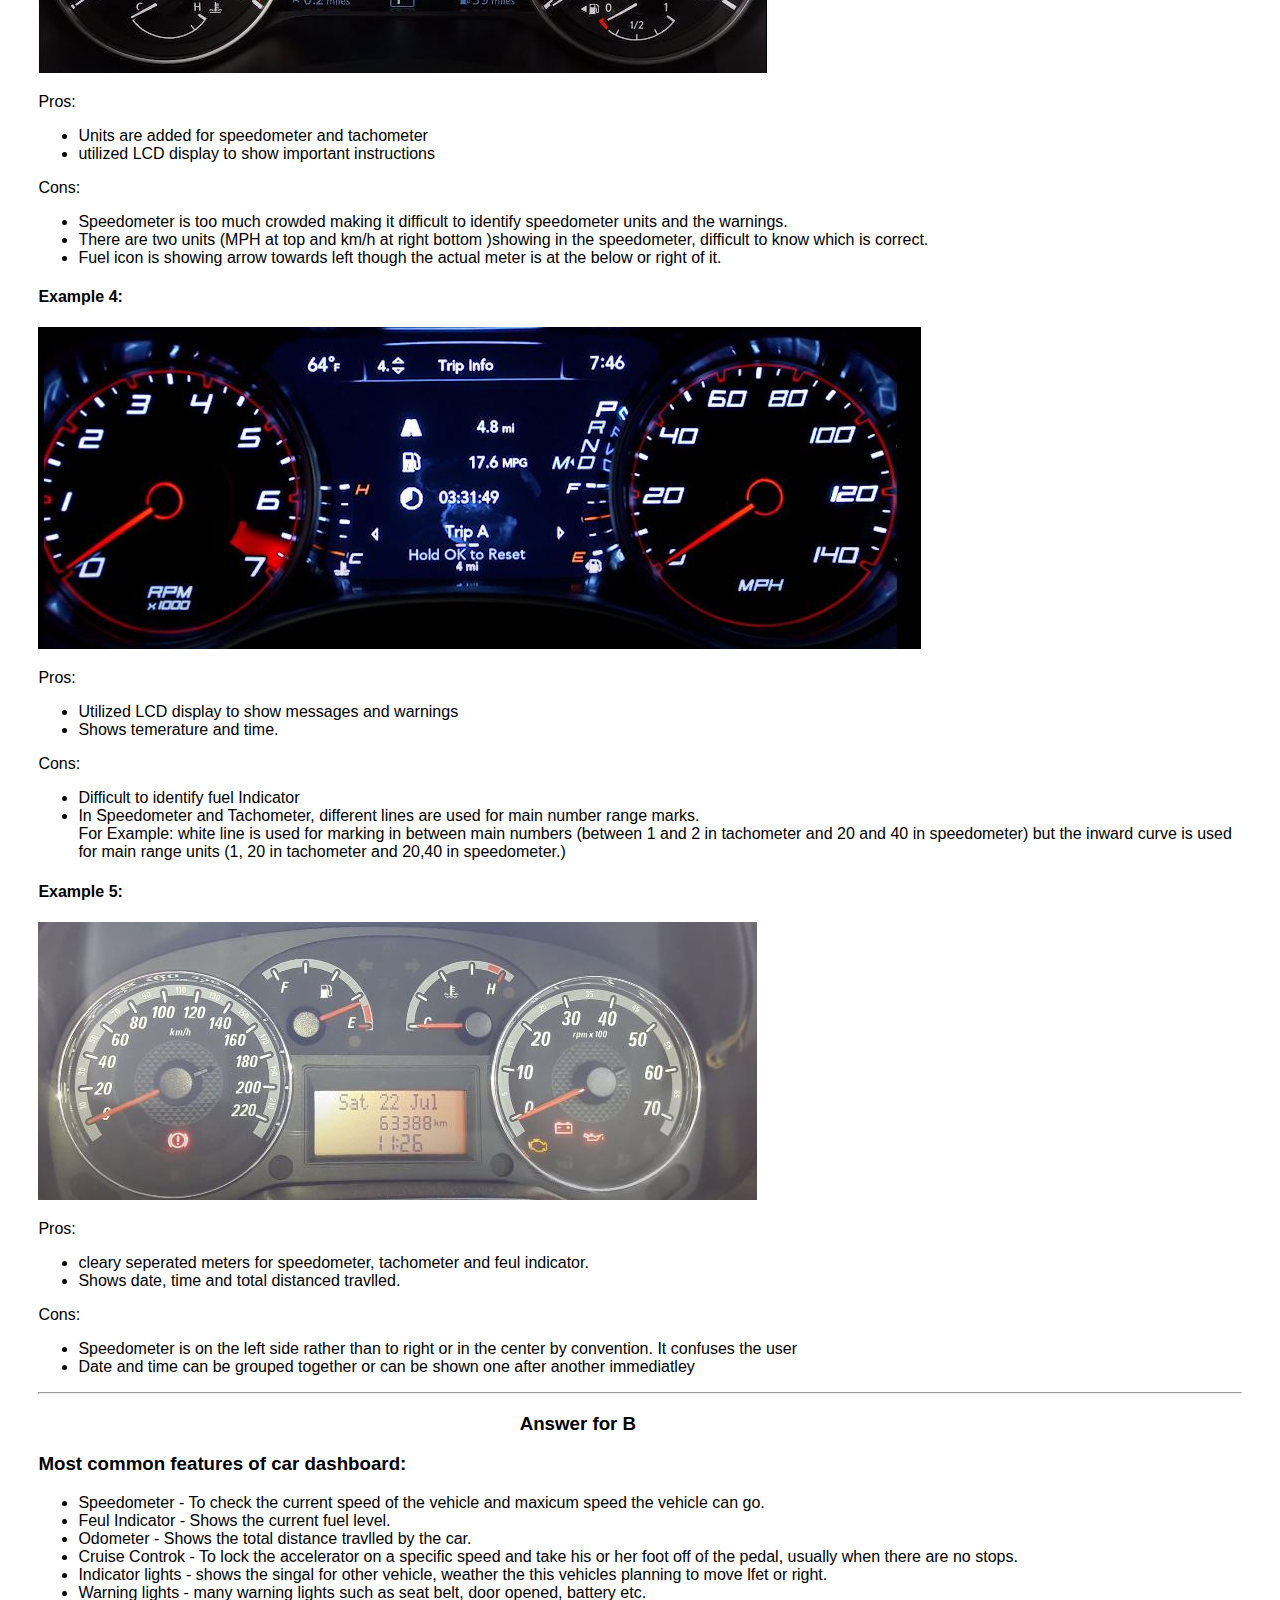
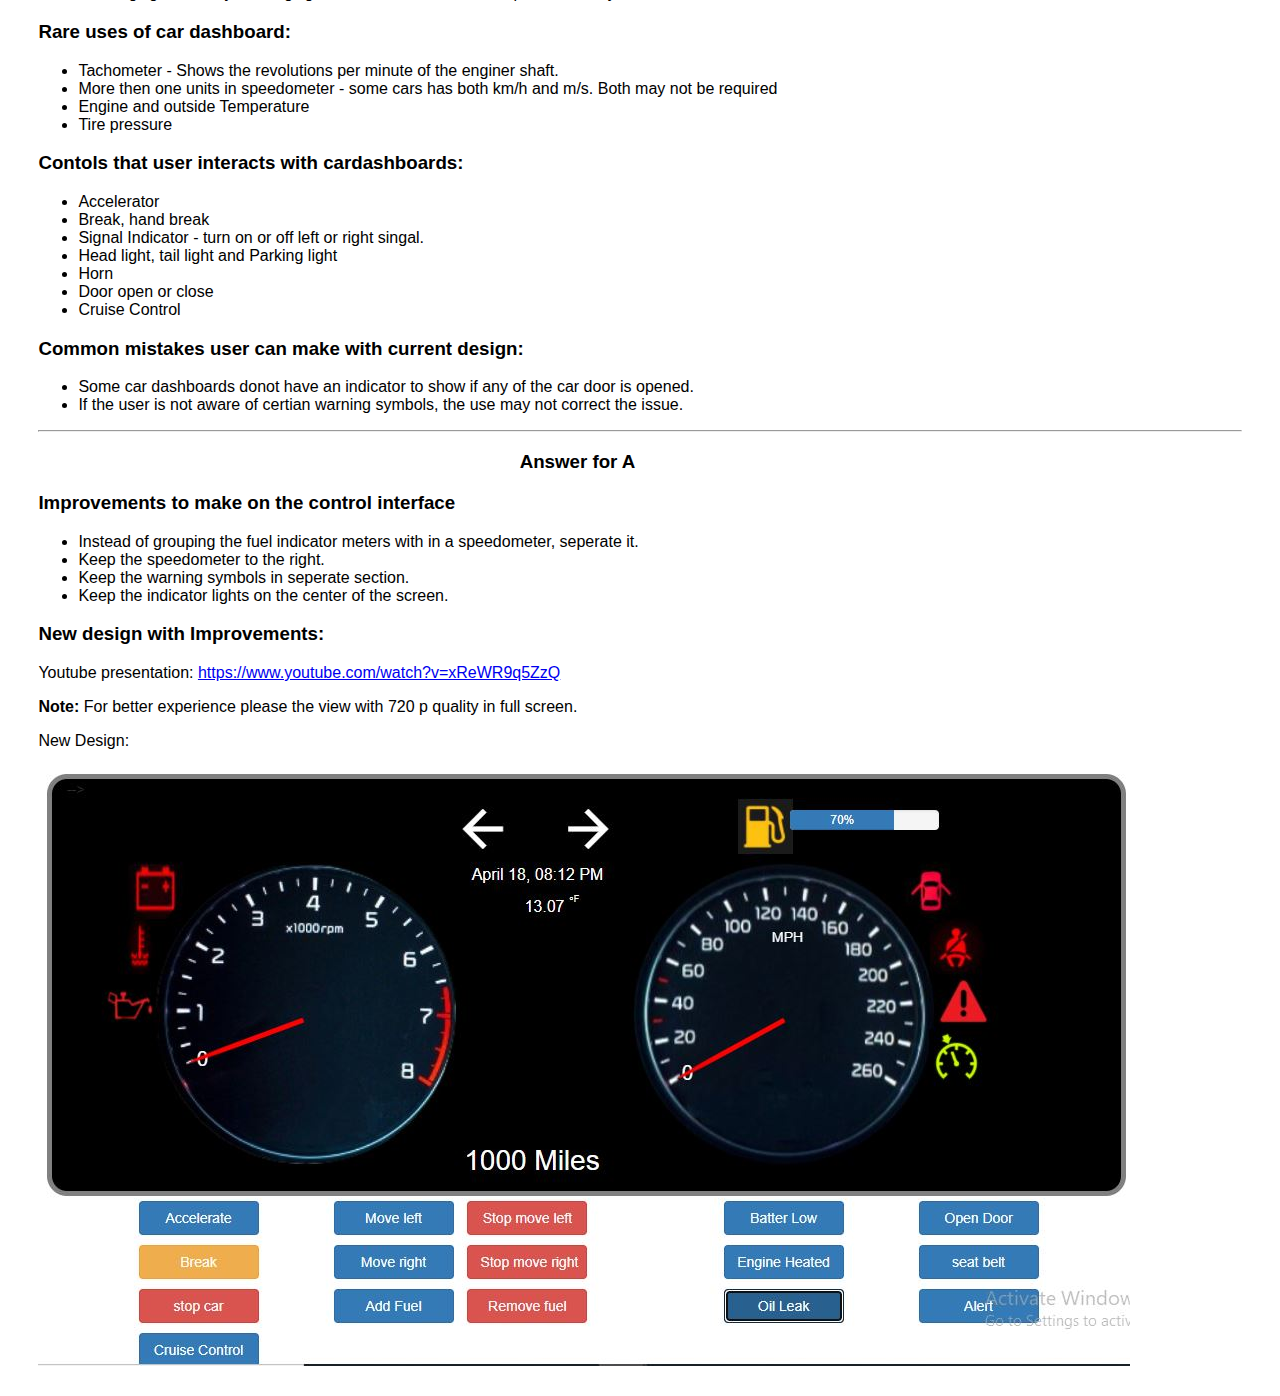
==== commit ebed130d: "commit" ====
--- a/index.html
+++ b/index.html
@@ -128,7 +128,7 @@
     <h3>Improvements to make on the control interface</h3>
     <ul>
         <li>Instead of grouping the fuel indicator meters with in a speedometer, seperate it.</li>
-        <li>Keep the speedometer to the left.</li>
+        <li>Keep the speedometer to the right.</li>
         <li>Keep the warning symbols in seperate section.</li>
         <li>Keep the indicator lights on the center of the screen.</li>
     </ul>
